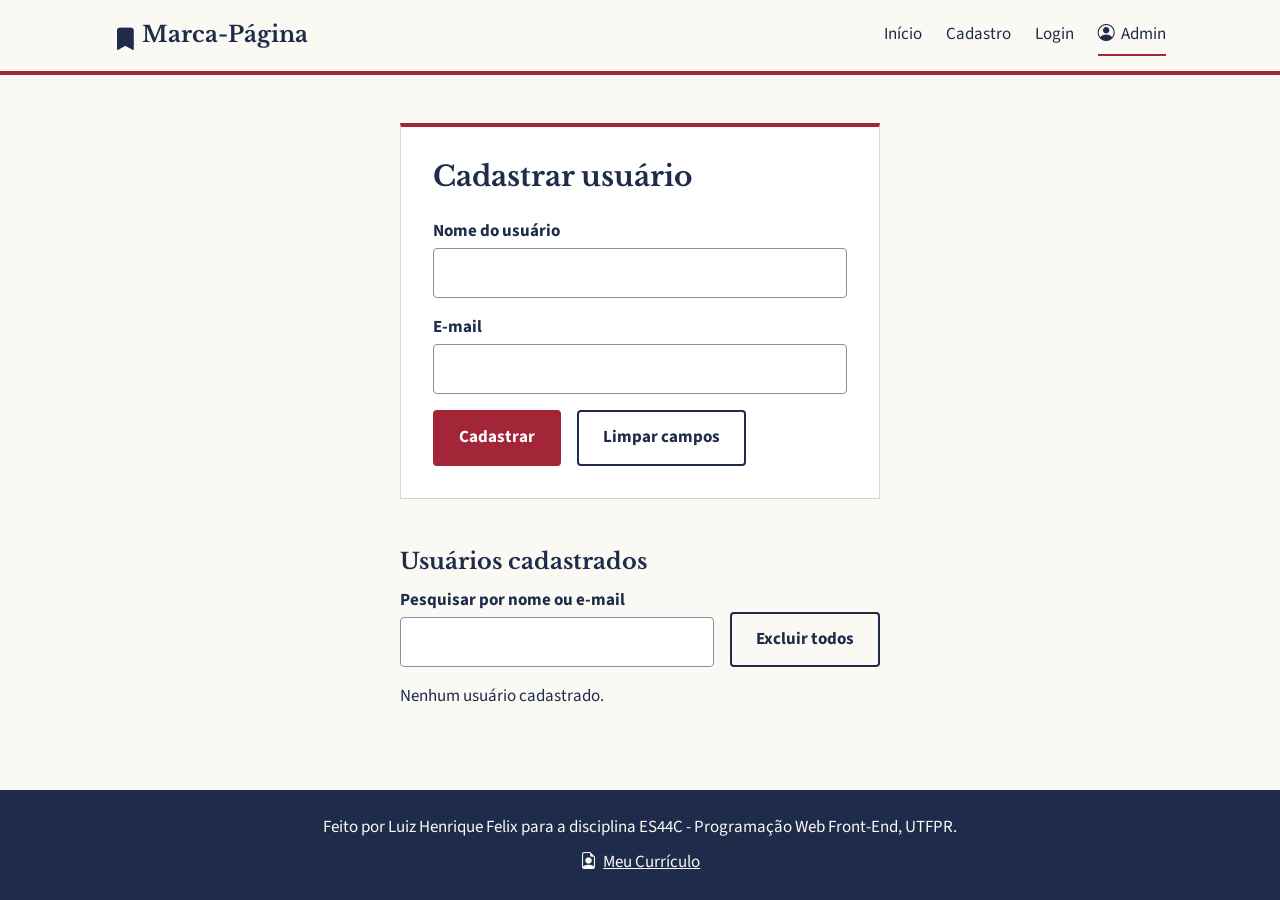
==== admin.html @ af5acf90 "feat: adicionar página de admin Adiciona página, estilos e lógica da página admin" ====
<!doctype html>
<html lang="pt-BR">
  <head>
    <meta charset="UTF-8">
    <meta name="viewport" content="width=device-width, initial-scale=1.0">
    <meta name="description" content="Página de administração do Marca-Página, onde é possível cadastrar e gerenciar usuários do clube de leitura.">
    <link rel="preconnect" href="https://fonts.googleapis.com">
    <link rel="preconnect" href="https://fonts.gstatic.com" crossorigin>
    <link
      href="https://fonts.googleapis.com/css2?family=Libre+Baskerville:wght@400..700&family=Source+Sans+3:wght@200..900&display=swap"
      rel="stylesheet"
   >
    <link
      rel="stylesheet"
      href="https://cdn.jsdelivr.net/npm/bootstrap-icons@1.11.3/font/bootstrap-icons.min.css"
   >
    <link rel="stylesheet" href="./style/main.css">
    <link rel="stylesheet" href="./style/form.css">
    <link rel="stylesheet" href="./style/admin.css">
    <title>Admin - Marca-Página</title>
  </head>
  <body>
    <header class="topo">
      <div class="container">
        <a class="logo" href="index.html">
          <i class="bi bi-bookmark-fill" aria-hidden="true"></i>
          Marca-Página
        </a>
        <nav aria-label="Menu principal">
          <ul>
            <li><a href="index.html">Início</a></li>
            <li><a href="cadastro.html">Cadastro</a></li>
            <li><a href="login.html">Login</a></li>
            <li>
              <a href="admin.html" aria-current="page">
                <i class="bi bi-person-circle" aria-hidden="true"></i>
                Admin
              </a>
            </li>
          </ul>
        </nav>
      </div>
    </header>

    <main class="container">
      <section class="form-box">
        <h1>Cadastrar usuário</h1>
        <form id="form-cadastro">
          <label>
            Nome do usuário
            <input type="text" id="nome" required>
          </label>
          <label>
            E-mail
            <input type="email" id="email" required>
          </label>
          <div class="form-acoes">
            <button class="btn" type="submit">Cadastrar</button>
            <button class="btn btn-sec" type="button" id="btn-limpar">
              Limpar campos
            </button>
          </div>
        </form>
      </section>

      <section class="usuarios">
        <h2>Usuários cadastrados</h2>
        <div class="usuarios-barra">
          <label>
            Pesquisar por nome ou e-mail
            <input type="search" id="busca">
          </label>
          <button class="btn btn-sec" type="button" id="btn-excluir-todos">
            Excluir todos
          </button>
        </div>
        <p class="aviso-lista" id="aviso-lista"></p>
        <ul class="lista-usuarios" id="lista-usuarios"></ul>
      </section>
    </main>

    <footer class="rodape">
      <p>
        Feito por Luiz Henrique Felix para a disciplina ES44C - Programação Web
        Front-End, UTFPR.
      </p>
      <a href="./curriculo.pdf">
        <i class="bi bi-file-earmark-person" aria-hidden="true"></i>
        Meu Currículo
      </a>
    </footer>

    <script src="./script/admin.js"></script>
  </body>
</html>
---- style/main.css ----
:root {
  --tinta: #1e2b4a;
  --papel: #fbf9f4;
  --fita: #a32638;
  --linha: #dcd6c8;
  --fonte-titulo: "Libre Baskerville", Georgia, serif;
  --fonte-corpo: "Source Sans 3", Arial, sans-serif;
}

* {
  box-sizing: border-box;
  padding: 0;
  margin: 0;
}

body {
  margin: 0;
  min-height: 100vh;
  display: flex;
  flex-direction: column;
  font-family: var(--fonte-corpo);
  font-size: 1.0625rem;
  line-height: 1.6;
  color: var(--tinta);
  background: var(--papel);
}

main {
  flex: 1;
}

h1,
h2,
h3 {
  font-family: var(--fonte-titulo);
  line-height: 1.25;
  margin: 0 0 0.75rem;
}

h1 {
  font-size: 2.75rem;
}
h2 {
  font-size: 1.75rem;
}
h3 {
  font-size: 1.15rem;
}

p {
  margin-bottom: 1rem;
}

a {
  color: var(--fita);
}

.container {
  width: 100%;
  max-width: 1100px;
  margin: 0 auto;
  padding: 0 1.5rem;
}

.topo {
  background: var(--papel);
  border-bottom: 4px solid var(--fita);

  .container {
    display: flex;
    justify-content: space-between;
    align-items: center;
    flex-wrap: wrap;
    gap: 0.75rem 2rem;
    padding-top: 0.9rem;
    padding-bottom: 0.9rem;
  }
}

.logo {
  display: flex;
  align-items: center;
  gap: 0.6rem;
  font-family: var(--fonte-titulo);
  font-size: 1.4rem;
  font-weight: 700;
  color: var(--tinta);
  text-decoration: none;

  & i {
    width: 18px;
    height: 26px;
    fill: var(--fita);
  }
}

nav {
  ul {
    list-style: none;
    margin: 0;
    padding: 0;
    display: flex;
    flex-wrap: wrap;
    gap: 0.25rem 1.5rem;
  }

  a {
    display: inline-flex;
    align-items: center;
    gap: 0.4rem;
    padding: 0.4rem 0;
    color: var(--tinta);
    text-decoration: none;
    border-bottom: 2px solid transparent;
    &:hover,
    &[aria-current="page"] {
      border-bottom-color: var(--fita);
    }
  }

}

.hero {
  background: var(--tinta);
  color: var(--papel);
  padding: 4rem 0;

  p {
    font-size: 1.2rem;
    color: #e4e0d6;
  }
}

.acoes {
  display: flex;
  flex-wrap: wrap;
  align-items: center;
  gap: 1rem;
  margin-top: 1.5rem;
}

.btn {
  display: inline-block;
  padding: 0.75rem 1.5rem;
  border: 2px solid var(--fita);
  border-radius: 4px;
  background: var(--fita);
  color: #ffffff;
  font: inherit;
  font-weight: 700;
  text-decoration: none;
  cursor: pointer;
  &:hover {
    background: #861d2d;
    border-color: #861d2d;
  }
}

.btn-sec {
  background: transparent;
  color: var(--tinta);
  border-color: var(--tinta);
  &:hover {
    background: var(--tinta);
    border-color: var(--tinta);
    color: var(--papel);
  }
}

.hero {
  .btn {
    border-color: var(--papel);
  }

  .btn-sec {
    color: var(--papel);

    &:hover {
      background: var(--papel);
      color: var(--tinta);
    }
  }
}

.secao {
  padding: 3rem 0;
}

.secao + .secao {
  border-top: 1px solid var(--linha);
}

.cards {
  display: flex;
  gap: 1.5rem;
}

.card {
  flex: 1 1 260px;
  display: flex;
  flex-direction: column;
  border: 1px solid var(--linha);
  background: #ffffff;

  img {
    display: block;
    width: 100%;
    height: 210px;
    object-fit: cover;
  }

  h3 {
    margin-bottom: 0.25rem;
  }
}

.card-texto {
  padding: 1rem 1.25rem 0.25rem;
}

.card-autor {
  font-size: 0.9rem;
  margin-bottom: 0.75rem;
}

.passos {
  list-style-position: inside;
  margin: 0;
  padding: 0;
  display: flex;
  gap: 0;

  li {
    flex: 1 1 0;
    padding-left: 0.35rem;

    & + li {
      padding-left: 1.25rem;
      border-left: 1px solid var(--linha);
    }

    h3 {
      margin-bottom: 0.25rem;
    }

    p {
      margin-bottom: 0;
    }

    &::marker {
      font-family: var(--fonte-titulo);
      font-size: 1rem;
    }
  }
}

.rodape {
  background: var(--tinta);
  color: var(--papel);
  padding: 1.5rem 2rem;
  display: flex;
  flex-direction: column;
  align-items: center;
  text-align: center;
  gap: 0.5rem;

  p {
    margin: 0;
  }
  a {
    display: inline-flex;
    gap: 0.4rem;
    color: var(--papel);
  }
}

@media (max-width: 768px) {
  .topo {
    .container {
      flex-direction: column;
      align-items: center;

      .logo {
        font-size: 1.2rem;
      }

      nav ul {
        flex-wrap: wrap;
        justify-content: center;
        align-content: center;
      }
    }
  }

  h1,
  .hero h1 {
    font-size: 2rem;
  }

  .cards {
    flex-direction: column;
  }

  .passos {
    flex-direction: column;
    gap: 0;

    li,
    li + li {
      padding: 1rem 0 0;
      border-left: 0;
    }

    li + li {
      margin-top: 1rem;
      border-top: 1px solid var(--linha);
    }

    li:first-child {
      padding-top: 0;
    }
  }
}
---- style/form.css ----
label {
  display: flex;
  flex-direction: column;
  gap: 0.2rem;
  font-weight: 700;
}

input {
  padding: 0.65rem 0.75rem;
  border: 1px solid #8a8f9c;
  border-radius: 4px;
  background: #ffffff;
  color: var(--tinta);
  font: inherit;
  font-weight: 400;
}

.form-box {
  max-width: 480px;
  margin: 3rem auto;
  padding: 2rem;
  background: #ffffff;
  border: 1px solid var(--linha);
  border-top: 4px solid var(--fita);

  h1 {
    font-size: 1.75rem;
    margin-bottom: 1.5rem;
  }

  form {
    display: flex;
    flex-direction: column;
    gap: 1rem;
  }
}

.form-acoes {
  display: flex;
  flex-wrap: wrap;
  gap: 1rem;
}

.form-aviso {
  margin: 1.25rem 0 0;
}
---- style/admin.css ----
.usuarios {
  max-width: 480px;
  margin: 0 auto 3rem;

  h2 {
    font-size: 1.4rem;
  }
}

.usuarios-barra {
  display: flex;
  flex-wrap: wrap;
  align-items: flex-end;
  gap: 1rem;
  margin-bottom: 1rem;

  label {
    flex: 1 1 200px;
  }
}

.aviso-lista:empty {
  display: none;
}

.lista-usuarios {
  list-style: none;
  display: flex;
  flex-direction: column;
  gap: 0.75rem;
}

.usuario {
  display: flex;
  justify-content: space-between;
  align-items: center;
  gap: 1rem;
  padding: 0.75rem 1rem;
  background: #ffffff;
  border: 1px solid var(--linha);
  border-left: 4px solid var(--fita);
}

.usuario-dados {
  display: flex;
  flex-direction: column;
  min-width: 0;
  overflow-wrap: break-word;
}

.usuario-data {
  font-size: 0.85rem;
}

.btn-pequeno {
  padding: 0.35rem 0.9rem;
  font-size: 0.9rem;
}
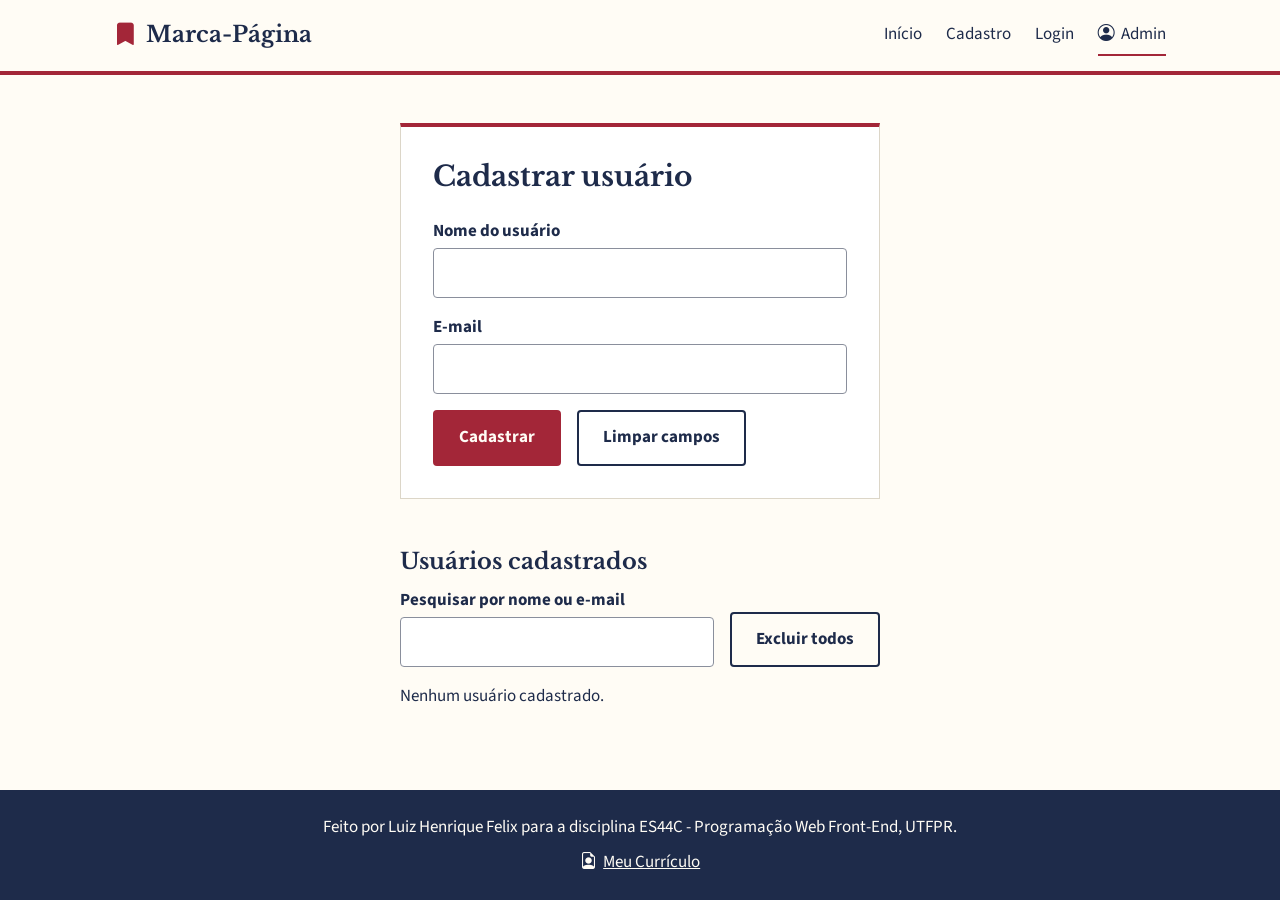
==== commit 7ec06f49: "refactor: reorganizar estilos CSS Reorganiza os estilos CSS em quatro arquivos: - `form.css`, especí" ====
--- a/admin.html
+++ b/admin.html
@@ -14,7 +14,7 @@
       rel="stylesheet"
       href="https://cdn.jsdelivr.net/npm/bootstrap-icons@1.11.3/font/bootstrap-icons.min.css"
    >
-    <link rel="stylesheet" href="./style/main.css">
+    <link rel="stylesheet" href="./style/global.css">
     <link rel="stylesheet" href="./style/form.css">
     <link rel="stylesheet" href="./style/admin.css">
     <title>Admin - Marca-Página</title>
--- a/style/global.css
+++ b/style/global.css
@@ -0,0 +1,190 @@
+:root {
+  --tinta: #1e2b4a;
+  --papel: #fffcf5;
+  --fita: #a32638;
+  --fita-hover: #861d2d;
+  --linha: #dcd6c8;
+  --fonte-titulo: "Libre Baskerville", Georgia, serif;
+  --fonte-corpo: "Source Sans 3", Arial, sans-serif;
+}
+
+* {
+  box-sizing: border-box;
+  padding: 0;
+  margin: 0;
+}
+
+body {
+  margin: 0;
+  min-height: 100vh;
+  display: flex;
+  flex-direction: column;
+  font-family: var(--fonte-corpo);
+  font-size: 1.0625rem;
+  line-height: 1.6;
+  color: var(--tinta);
+  background: var(--papel);
+}
+
+main {
+  flex: 1;
+}
+
+h1,
+h2,
+h3 {
+  font-family: var(--fonte-titulo);
+  line-height: 1.25;
+  margin: 0 0 0.75rem;
+}
+
+h1 {
+  font-size: 2.75rem;
+}
+h2 {
+  font-size: 1.75rem;
+}
+h3 {
+  font-size: 1.15rem;
+}
+
+p {
+  margin-bottom: 1rem;
+}
+
+a {
+  color: var(--fita);
+}
+
+.container {
+  width: 100%;
+  max-width: 1100px;
+  margin: 0 auto;
+  padding: 0 1.5rem;
+}
+
+.topo {
+  background: var(--papel);
+  border-bottom: 4px solid var(--fita);
+
+  .container {
+    display: flex;
+    justify-content: space-between;
+    align-items: center;
+    flex-wrap: wrap;
+    gap: 0.75rem 2rem;
+    padding-top: 0.9rem;
+    padding-bottom: 0.9rem;
+  }
+}
+
+.logo {
+  display: flex;
+  align-items: center;
+  gap: 0.6rem;
+  font-family: var(--fonte-titulo);
+  font-size: 1.4rem;
+  font-weight: 700;
+  color: var(--tinta);
+  text-decoration: none;
+
+  & i {
+    color: var(--fita);
+  }
+}
+
+nav {
+  ul {
+    list-style: none;
+    margin: 0;
+    padding: 0;
+    display: flex;
+    flex-wrap: wrap;
+    gap: 0.25rem 1.5rem;
+  }
+
+  a {
+    display: inline-flex;
+    align-items: center;
+    gap: 0.4rem;
+    padding: 0.4rem 0;
+    color: var(--tinta);
+    text-decoration: none;
+    border-bottom: 2px solid transparent;
+    &:hover,
+    &[aria-current="page"] {
+      border-bottom-color: var(--fita);
+    }
+  }
+
+}
+
+.btn {
+  display: inline-block;
+  padding: 0.75rem 1.5rem;
+  border: 2px solid var(--fita);
+  border-radius: 4px;
+  background: var(--fita);
+  color: var(--papel);
+  font: inherit;
+  font-weight: 700;
+  text-decoration: none;
+  cursor: pointer;
+  &:hover {
+    background: var(--fita-hover);
+    border-color: var(--fita-hover);
+  }
+}
+
+.btn-sec {
+  background: transparent;
+  color: var(--tinta);
+  border-color: var(--tinta);
+  &:hover {
+    background: var(--tinta);
+    color: var(--papel);
+  }
+}
+
+.rodape {
+  background: var(--tinta);
+  color: var(--papel);
+  padding: 1.5rem 2rem;
+  display: flex;
+  flex-direction: column;
+  align-items: center;
+  text-align: center;
+  gap: 0.5rem;
+
+  p {
+    margin: 0;
+  }
+  a {
+    display: inline-flex;
+    gap: 0.4rem;
+    color: var(--papel);
+  }
+}
+
+@media (max-width: 768px) {
+  .topo {
+    .container {
+      flex-direction: column;
+      align-items: center;
+
+      .logo {
+        font-size: 1.2rem;
+      }
+
+      nav ul {
+        flex-wrap: wrap;
+        justify-content: center;
+        align-content: center;
+      }
+    }
+  }
+
+  h1 {
+    font-size: 2rem;
+  }
+}
--- a/style/form.css
+++ b/style/form.css
@@ -33,14 +33,14 @@
     flex-direction: column;
     gap: 1rem;
   }
-}
 
-.form-acoes {
-  display: flex;
-  flex-wrap: wrap;
-  gap: 1rem;
-}
+  .form-acoes {
+    display: flex;
+    flex-wrap: wrap;
+    gap: 1rem;
+  }
 
-.form-aviso {
-  margin: 1.25rem 0 0;
+  .form-aviso {
+    margin: 1.25rem 0 0;
+  }
 }
--- a/style/admin.css
+++ b/style/admin.css
@@ -5,54 +5,54 @@
   h2 {
     font-size: 1.4rem;
   }
-}
 
-.usuarios-barra {
-  display: flex;
-  flex-wrap: wrap;
-  align-items: flex-end;
-  gap: 1rem;
-  margin-bottom: 1rem;
+  .usuarios-barra {
+    display: flex;
+    flex-wrap: wrap;
+    align-items: flex-end;
+    gap: 1rem;
+    margin-bottom: 1rem;
 
-  label {
-    flex: 1 1 200px;
+    label {
+      flex: 1 1 200px;
+    }
+  }
+
+  .aviso-lista:empty {
+    display: none;
+  }
+
+  .lista-usuarios {
+    list-style: none;
+    display: flex;
+    flex-direction: column;
+    gap: 0.75rem;
+  }
+
+  .usuario {
+    display: flex;
+    justify-content: space-between;
+    align-items: center;
+    gap: 1rem;
+    padding: 0.75rem 1rem;
+    background: #ffffff;
+    border: 1px solid var(--linha);
+    border-left: 4px solid var(--fita);
+  }
+
+  .usuario-dados {
+    display: flex;
+    flex-direction: column;
+    min-width: 0;
+    overflow-wrap: break-word;
+  }
+
+  .usuario-data {
+    font-size: 0.85rem;
+  }
+
+  .btn-pequeno {
+    padding: 0.35rem 0.9rem;
+    font-size: 0.9rem;
   }
 }
-
-.aviso-lista:empty {
-  display: none;
-}
-
-.lista-usuarios {
-  list-style: none;
-  display: flex;
-  flex-direction: column;
-  gap: 0.75rem;
-}
-
-.usuario {
-  display: flex;
-  justify-content: space-between;
-  align-items: center;
-  gap: 1rem;
-  padding: 0.75rem 1rem;
-  background: #ffffff;
-  border: 1px solid var(--linha);
-  border-left: 4px solid var(--fita);
-}
-
-.usuario-dados {
-  display: flex;
-  flex-direction: column;
-  min-width: 0;
-  overflow-wrap: break-word;
-}
-
-.usuario-data {
-  font-size: 0.85rem;
-}
-
-.btn-pequeno {
-  padding: 0.35rem 0.9rem;
-  font-size: 0.9rem;
-}
